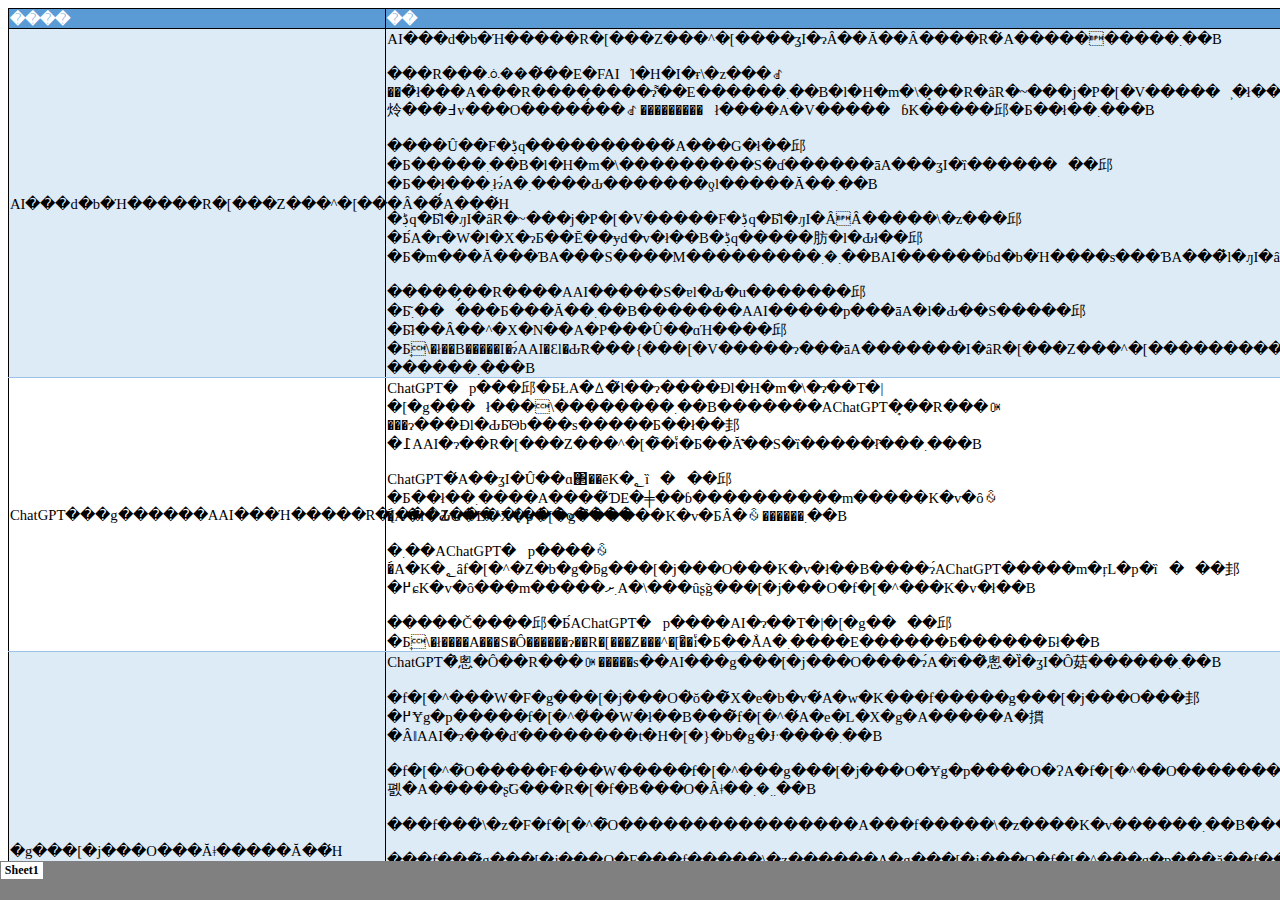
==== index.html @ 527de465 "Update index.html" ====
<html lang="ja" xmlns:v="urn:schemas-microsoft-com:vml"
xmlns:o="urn:schemas-microsoft-com:office:office"
xmlns:x="urn:schemas-microsoft-com:office:excel"
xmlns="http://www.w3.org/TR/REC-html40">

<head>
<meta charset="UTF-8">
<meta name="Excel Workbook Frameset">
<meta http-equiv=Content-Type content="text/html; charset=shift_jis">
<meta name=ProgId content=Excel.Sheet>
<meta name=Generator content="Microsoft Excel 15">
<link rel=File-List href="index.files/filelist.xml">
<![if !supportTabStrip]>
<link id="shLink" href="index.files/sheet001.html">

<link id="shLink">

<script language="JavaScript">
<!--
 var c_lTabs=1;

 var c_rgszSh=new Array(c_lTabs);
 c_rgszSh[0] = "Sheet1";



 var c_rgszClr=new Array(8);
 c_rgszClr[0]="window";
 c_rgszClr[1]="buttonface";
 c_rgszClr[2]="windowframe";
 c_rgszClr[3]="windowtext";
 c_rgszClr[4]="threedlightshadow";
 c_rgszClr[5]="threedhighlight";
 c_rgszClr[6]="threeddarkshadow";
 c_rgszClr[7]="threedshadow";

 var g_iShCur;
 var g_rglTabX=new Array(c_lTabs);

function fnGetIEVer()
{
 var ua=window.navigator.userAgent
 var msie=ua.indexOf("MSIE")
 if (msie>0 && window.navigator.platform=="Win32")
  return parseInt(ua.substring(msie+5,ua.indexOf(".", msie)));
 else
  return 0;
}

function fnBuildFrameset()
{
 var szHTML="<frameset rows=\"*,18\" border=0 width=0 frameborder=no framespacing=0>"+
  "<frame src=\""+document.all.item("shLink")[0].href+"\" name=\"frSheet\" noresize>"+
  "<frameset cols=\"54,*\" border=0 width=0 frameborder=no framespacing=0>"+
  "<frame src=\"\" name=\"frScroll\" marginwidth=0 marginheight=0 scrolling=no>"+
  "<frame src=\"\" name=\"frTabs\" marginwidth=0 marginheight=0 scrolling=no>"+
  "</frameset></frameset><plaintext>";

 with (document) {
  open("text/html","replace");
  write(szHTML);
  close();
 }

 fnBuildTabStrip();
}

function fnBuildTabStrip()
{
 var szHTML=
  "<html><head><style>.clScroll {font:8pt Courier New;color:"+c_rgszClr[6]+";cursor:default;line-height:10pt;}"+
  ".clScroll2 {font:10pt Arial;color:"+c_rgszClr[6]+";cursor:default;line-height:11pt;}</style></head>"+
  "<body onclick=\"event.returnValue=false;\" ondragstart=\"event.returnValue=false;\" onselectstart=\"event.returnValue=false;\" bgcolor="+c_rgszClr[4]+" topmargin=0 leftmargin=0><table cellpadding=0 cellspacing=0 width=100%>"+
  "<tr><td colspan=6 height=1 bgcolor="+c_rgszClr[2]+"></td></tr>"+
  "<tr><td style=\"font:1pt\">&nbsp;<td>"+
  "<td valign=top id=tdScroll class=\"clScroll\" onclick=\"parent.fnFastScrollTabs(0);\" onmouseover=\"parent.fnMouseOverScroll(0);\" onmouseout=\"parent.fnMouseOutScroll(0);\"><a>&#171;</a></td>"+
  "<td valign=top id=tdScroll class=\"clScroll2\" onclick=\"parent.fnScrollTabs(0);\" ondblclick=\"parent.fnScrollTabs(0);\" onmouseover=\"parent.fnMouseOverScroll(1);\" onmouseout=\"parent.fnMouseOutScroll(1);\"><a>&lt</a></td>"+
  "<td valign=top id=tdScroll class=\"clScroll2\" onclick=\"parent.fnScrollTabs(1);\" ondblclick=\"parent.fnScrollTabs(1);\" onmouseover=\"parent.fnMouseOverScroll(2);\" onmouseout=\"parent.fnMouseOutScroll(2);\"><a>&gt</a></td>"+
  "<td valign=top id=tdScroll class=\"clScroll\" onclick=\"parent.fnFastScrollTabs(1);\" onmouseover=\"parent.fnMouseOverScroll(3);\" onmouseout=\"parent.fnMouseOutScroll(3);\"><a>&#187;</a></td>"+
  "<td style=\"font:1pt\">&nbsp;<td></tr></table></body></html>";

 with (frames['frScroll'].document) {
  open("text/html","replace");
  write(szHTML);
  close();
 }

 szHTML =
  "<html><head>"+
  "<style>A:link,A:visited,A:active {text-decoration:none;"+"color:"+c_rgszClr[3]+";}"+
  ".clTab {cursor:hand;background:"+c_rgszClr[1]+";font:9pt �l�r �o�S�V�b�N;padding-left:3px;padding-right:3px;text-align:center;}"+
  ".clBorder {background:"+c_rgszClr[2]+";font:1pt;}"+
  "</style></head><body onload=\"parent.fnInit();\" onselectstart=\"event.returnValue=false;\" ondragstart=\"event.returnValue=false;\" bgcolor="+c_rgszClr[4]+
  " topmargin=0 leftmargin=0><table id=tbTabs cellpadding=0 cellspacing=0>";

 var iCellCount=(c_lTabs+1)*2;

 var i;
 for (i=0;i<iCellCount;i+=2)
  szHTML+="<col width=1><col>";

 var iRow;
 for (iRow=0;iRow<6;iRow++) {

  szHTML+="<tr>";

  if (iRow==5)
   szHTML+="<td colspan="+iCellCount+"></td>";
  else {
   if (iRow==0) {
    for(i=0;i<iCellCount;i++)
     szHTML+="<td height=1 class=\"clBorder\"></td>";
   } else if (iRow==1) {
    for(i=0;i<c_lTabs;i++) {
     szHTML+="<td height=1 nowrap class=\"clBorder\">&nbsp;</td>";
     szHTML+=
      "<td id=tdTab height=1 nowrap class=\"clTab\" onmouseover=\"parent.fnMouseOverTab("+i+");\" onmouseout=\"parent.fnMouseOutTab("+i+");\">"+
      "<a href=\""+document.all.item("shLink")[i].href+"\" target=\"frSheet\" id=aTab>&nbsp;"+c_rgszSh[i]+"&nbsp;</a></td>";
    }
    szHTML+="<td id=tdTab height=1 nowrap class=\"clBorder\"><a id=aTab>&nbsp;</a></td><td width=100%></td>";
   } else if (iRow==2) {
    for (i=0;i<c_lTabs;i++)
     szHTML+="<td height=1></td><td height=1 class=\"clBorder\"></td>";
    szHTML+="<td height=1></td><td height=1></td>";
   } else if (iRow==3) {
    for (i=0;i<iCellCount;i++)
     szHTML+="<td height=1></td>";
   } else if (iRow==4) {
    for (i=0;i<c_lTabs;i++)
     szHTML+="<td height=1 width=1></td><td height=1></td>";
    szHTML+="<td height=1 width=1></td><td></td>";
   }
  }
  szHTML+="</tr>";
 }

 szHTML+="</table></body></html>";
 with (frames['frTabs'].document) {
  open("text/html","replace");
  charset=document.charset;
  write(szHTML);
  close();
 }
}

function fnInit()
{
 g_rglTabX[0]=0;
 var i;
 for (i=1;i<=c_lTabs;i++)
  with (frames['frTabs'].document.all.tbTabs.rows[1].cells[fnTabToCol(i-1)])
   g_rglTabX[i]=offsetLeft+offsetWidth-6;
}

function fnTabToCol(iTab)
{
 return 2*iTab+1;
}

function fnNextTab(fDir)
{
 var iNextTab=-1;
 var i;

 with (frames['frTabs'].document.body) {
  if (fDir==0) {
   if (scrollLeft>0) {
    for (i=0;i<c_lTabs&&g_rglTabX[i]<scrollLeft;i++);
    if (i<c_lTabs)
     iNextTab=i-1;
   }
  } else {
   if (g_rglTabX[c_lTabs]+6>offsetWidth+scrollLeft) {
    for (i=0;i<c_lTabs&&g_rglTabX[i]<=scrollLeft;i++);
    if (i<c_lTabs)
     iNextTab=i;
   }
  }
 }
 return iNextTab;
}

function fnScrollTabs(fDir)
{
 var iNextTab=fnNextTab(fDir);

 if (iNextTab>=0) {
  frames['frTabs'].scroll(g_rglTabX[iNextTab],0);
  return true;
 } else
  return false;
}

function fnFastScrollTabs(fDir)
{
 if (c_lTabs>16)
  frames['frTabs'].scroll(g_rglTabX[fDir?c_lTabs-1:0],0);
 else
  if (fnScrollTabs(fDir)>0) window.setTimeout("fnFastScrollTabs("+fDir+");",5);
}

function fnSetTabProps(iTab,fActive)
{
 var iCol=fnTabToCol(iTab);
 var i;

 if (iTab>=0) {
  with (frames['frTabs'].document.all) {
   with (tbTabs) {
    for (i=0;i<=4;i++) {
     with (rows[i]) {
      if (i==0)
       cells[iCol].style.background=c_rgszClr[fActive?0:2];
      else if (i>0 && i<4) {
       if (fActive) {
        cells[iCol-1].style.background=c_rgszClr[2];
        cells[iCol].style.background=c_rgszClr[0];
        cells[iCol+1].style.background=c_rgszClr[2];
       } else {
        if (i==1) {
         cells[iCol-1].style.background=c_rgszClr[2];
         cells[iCol].style.background=c_rgszClr[1];
         cells[iCol+1].style.background=c_rgszClr[2];
        } else {
         cells[iCol-1].style.background=c_rgszClr[4];
         cells[iCol].style.background=c_rgszClr[(i==2)?2:4];
         cells[iCol+1].style.background=c_rgszClr[4];
        }
       }
      } else
       cells[iCol].style.background=c_rgszClr[fActive?2:4];
     }
    }
   }
   with (aTab[iTab].style) {
    cursor=(fActive?"default":"hand");
    color=c_rgszClr[3];
   }
  }
 }
}

function fnMouseOverScroll(iCtl)
{
 frames['frScroll'].document.all.tdScroll[iCtl].style.color=c_rgszClr[7];
}

function fnMouseOutScroll(iCtl)
{
 frames['frScroll'].document.all.tdScroll[iCtl].style.color=c_rgszClr[6];
}

function fnMouseOverTab(iTab)
{
 if (iTab!=g_iShCur) {
  var iCol=fnTabToCol(iTab);
  with (frames['frTabs'].document.all) {
   tdTab[iTab].style.background=c_rgszClr[5];
  }
 }
}

function fnMouseOutTab(iTab)
{
 if (iTab>=0) {
  var elFrom=frames['frTabs'].event.srcElement;
  var elTo=frames['frTabs'].event.toElement;

  if ((!elTo) ||
   (elFrom.tagName==elTo.tagName) ||
   (elTo.tagName=="A" && elTo.parentElement!=elFrom) ||
   (elFrom.tagName=="A" && elFrom.parentElement!=elTo)) {

   if (iTab!=g_iShCur) {
    with (frames['frTabs'].document.all) {
     tdTab[iTab].style.background=c_rgszClr[1];
    }
   }
  }
 }
}

function fnSetActiveSheet(iSh)
{
 if (iSh!=g_iShCur) {
  fnSetTabProps(g_iShCur,false);
  fnSetTabProps(iSh,true);
  g_iShCur=iSh;
 }
}

 window.g_iIEVer=fnGetIEVer();
 if (window.g_iIEVer>=4)
  fnBuildFrameset();
//-->
</script>
<![endif]><!--[if gte mso 9]><xml>
 <x:ExcelWorkbook>
  <x:ExcelWorksheets>
   <x:ExcelWorksheet>
    <x:Name>Sheet1</x:Name>
    <x:WorksheetSource HRef="index.files/sheet001.html"/>
   </x:ExcelWorksheet>
  </x:ExcelWorksheets>
  <x:Stylesheet HRef="index.files/stylesheet.css"/>
  <x:WindowHeight>9420</x:WindowHeight>
  <x:WindowWidth>21780</x:WindowWidth>
  <x:WindowTopX>0</x:WindowTopX>
  <x:WindowTopY>0</x:WindowTopY>
  <x:ProtectStructure>False</x:ProtectStructure>
  <x:ProtectWindows>False</x:ProtectWindows>
 </x:ExcelWorkbook>
</xml><![endif]-->
</head>

<frameset rows="*,39" border=0 width=0 frameborder=no framespacing=0>
 <frame src="index.files/sheet001.html" name="frSheet">
 <frame src="index.files/tabstrip.html" name="frTabs" marginwidth=0 marginheight=0>
 <noframes>
  <body>
   <p>���̃y�[�W�Ŏg�p����t���[���́A���g���̃u���E�U�[�ł̓T�|�[�g����Ă��܂���B</p>
  </body>
 </noframes>
</frameset>
</html>
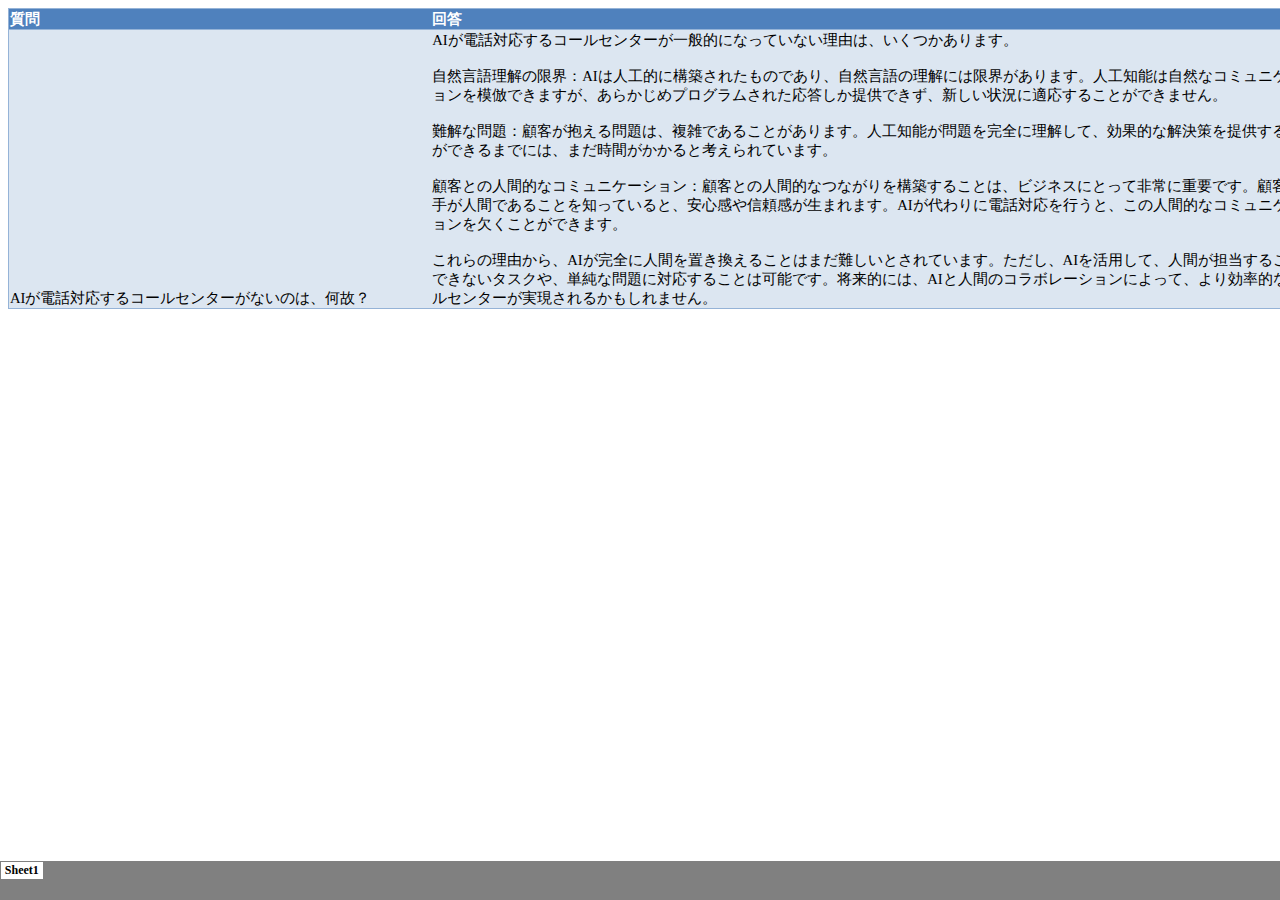
==== commit a0bad80c: "Add files via upload" ====
--- a/index.html
+++ b/index.html
@@ -1,12 +1,11 @@
-<html lang="ja" xmlns:v="urn:schemas-microsoft-com:vml"
+<html xmlns:v="urn:schemas-microsoft-com:vml"
 xmlns:o="urn:schemas-microsoft-com:office:office"
 xmlns:x="urn:schemas-microsoft-com:office:excel"
 xmlns="http://www.w3.org/TR/REC-html40">
 
 <head>
-<meta charset="UTF-8">
 <meta name="Excel Workbook Frameset">
-<meta http-equiv=Content-Type content="text/html; charset=shift_jis">
+<meta http-equiv=Content-Type content="text/html; charset=utf-8">
 <meta name=ProgId content=Excel.Sheet>
 <meta name=Generator content="Microsoft Excel 15">
 <link rel=File-List href="index.files/filelist.xml">
@@ -88,7 +87,7 @@
  szHTML =
   "<html><head>"+
   "<style>A:link,A:visited,A:active {text-decoration:none;"+"color:"+c_rgszClr[3]+";}"+
-  ".clTab {cursor:hand;background:"+c_rgszClr[1]+";font:9pt �l�r �o�S�V�b�N;padding-left:3px;padding-right:3px;text-align:center;}"+
+  ".clTab {cursor:hand;background:"+c_rgszClr[1]+";font:9pt ＭＳ Ｐゴシック;padding-left:3px;padding-right:3px;text-align:center;}"+
   ".clBorder {background:"+c_rgszClr[2]+";font:1pt;}"+
   "</style></head><body onload=\"parent.fnInit();\" onselectstart=\"event.returnValue=false;\" ondragstart=\"event.returnValue=false;\" bgcolor="+c_rgszClr[4]+
   " topmargin=0 leftmargin=0><table id=tbTabs cellpadding=0 cellspacing=0>";
@@ -303,10 +302,10 @@
    </x:ExcelWorksheet>
   </x:ExcelWorksheets>
   <x:Stylesheet HRef="index.files/stylesheet.css"/>
-  <x:WindowHeight>9420</x:WindowHeight>
-  <x:WindowWidth>21780</x:WindowWidth>
-  <x:WindowTopX>0</x:WindowTopX>
-  <x:WindowTopY>0</x:WindowTopY>
+  <x:WindowHeight>8010</x:WindowHeight>
+  <x:WindowWidth>14805</x:WindowWidth>
+  <x:WindowTopX>240</x:WindowTopX>
+  <x:WindowTopY>105</x:WindowTopY>
   <x:ProtectStructure>False</x:ProtectStructure>
   <x:ProtectWindows>False</x:ProtectWindows>
  </x:ExcelWorkbook>
@@ -318,7 +317,7 @@
  <frame src="index.files/tabstrip.html" name="frTabs" marginwidth=0 marginheight=0>
  <noframes>
   <body>
-   <p>���̃y�[�W�Ŏg�p����t���[���́A���g���̃u���E�U�[�ł̓T�|�[�g����Ă��܂���B</p>
+   <p>このページで使用するフレームは、お使いのブラウザーではサポートされていません。</p>
   </body>
  </noframes>
 </frameset>
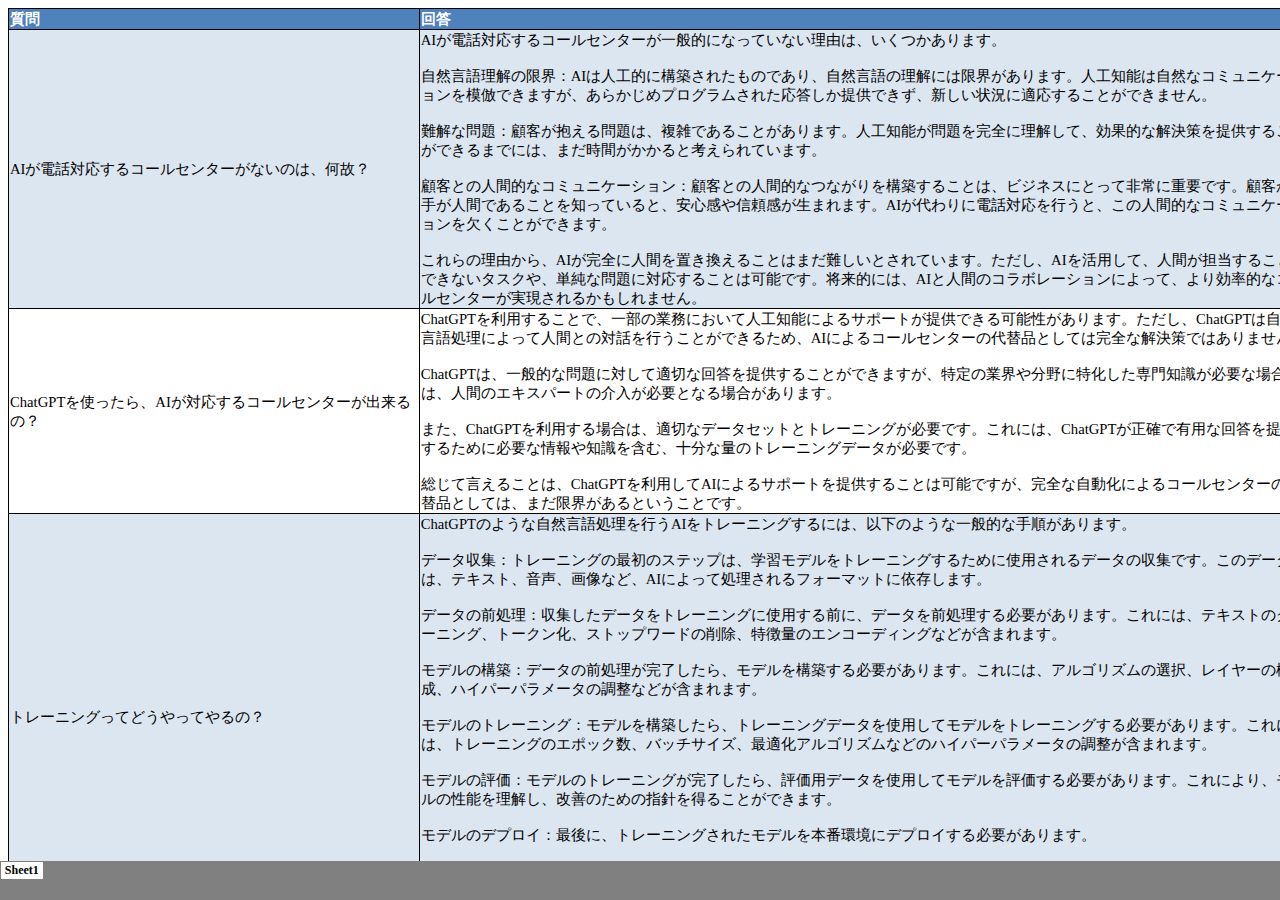
==== commit 1b7bfd8c: "Add files via upload" ====
(no text change in the page or its own stylesheets)
